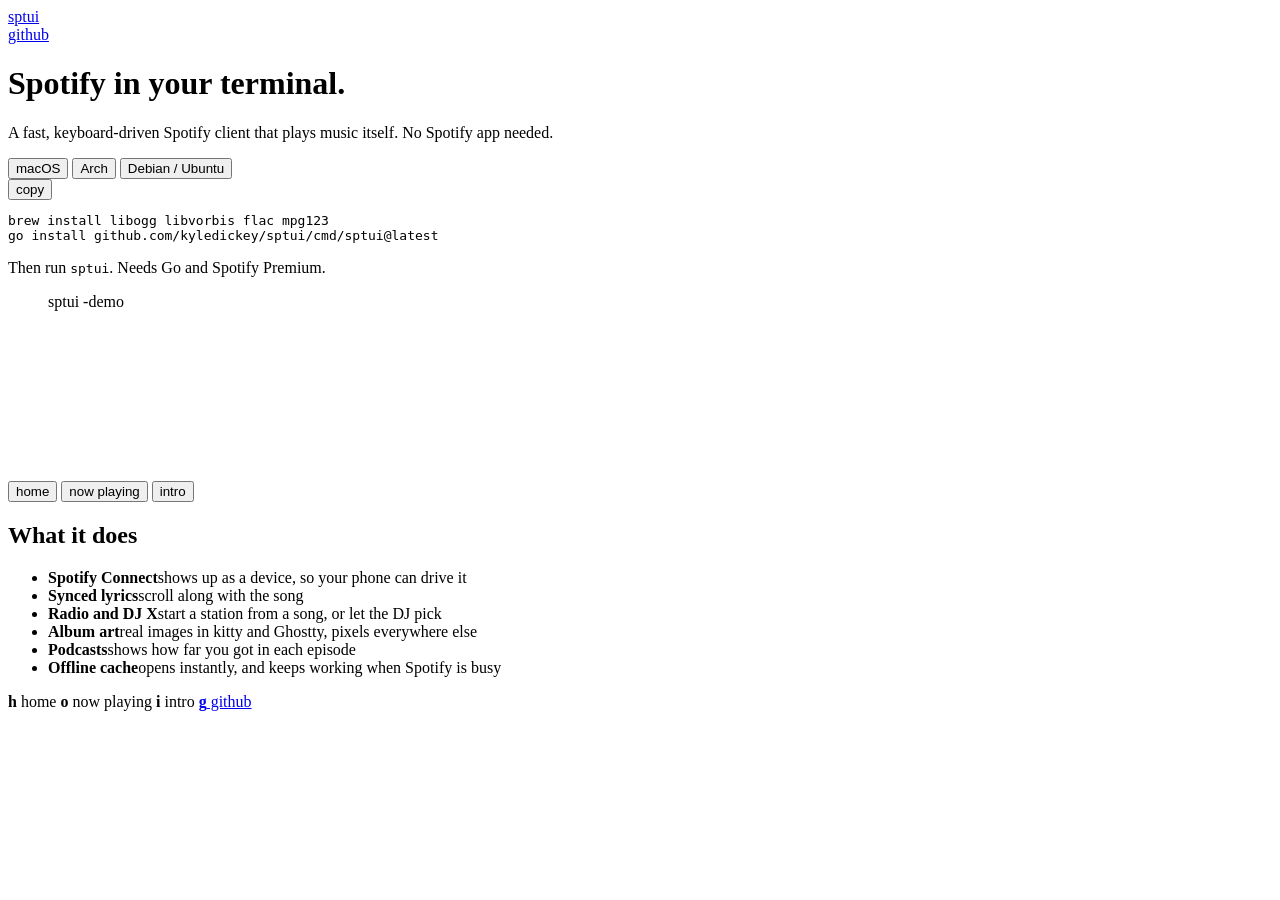
==== internal/web/site/index.html @ 6649ccc2 "feat: add webserver and site" ====
<!doctype html>
<html lang="en">
  <head>
    <meta charset="utf-8" />
    <meta name="viewport" content="width=device-width, initial-scale=1" />
    <title>sptui</title>
    <meta name="description" content="Spotify in your terminal." />
    <link rel="preload" href="/fonts/commit-mono-vf.woff2" as="font" type="font/woff2" crossorigin />
    <link rel="stylesheet" href="/style.css" />
    <script src="/screen.js" defer></script>
    <script src="/install.js" defer></script>
    <script src="/spectrum.js" defer></script>
    <link rel="icon" href="/favicon.svg" type="image/svg+xml" />
    <link rel="icon" href="/favicon-32.png" type="image/png" sizes="32x32" />
    <link rel="apple-touch-icon" href="/apple-touch-icon.png" />
    <meta property="og:title" content="sptui" />
    <meta property="og:description" content="Spotify in your terminal." />
    <meta property="og:type" content="website" />
    <meta property="og:image" content="/og.png" />
    <meta property="og:image:width" content="1200" />
    <meta property="og:image:height" content="630" />
    <meta name="twitter:card" content="summary_large_image" />
  </head>
  <body>
    <header class="top">
      <a href="/" class="pill">sptui</a>
      <span class="spectrum" aria-hidden="true"></span>
      <nav>
        <a href="https://github.com/kyledickey/sptui">github</a>
      </nav>
    </header>

    <main>
      <h1>Spotify in your terminal.</h1>
      <p class="lede">A fast, keyboard-driven Spotify client that plays music itself. No Spotify app needed.</p>

      <div class="panel focused install">
        <div class="panel-title tabs" role="tablist" aria-label="System">
          <button role="tab" data-os="macos">macOS</button>
          <button role="tab" data-os="arch">Arch</button>
          <button role="tab" data-os="debian">Debian / Ubuntu</button>
        </div>
        <button class="copy">copy</button>
        <pre data-os="macos"><code>brew install libogg libvorbis flac mpg123
go install github.com/kyledickey/sptui/cmd/sptui@latest</code></pre>
        <pre data-os="arch" hidden><code>sudo pacman -S libogg libvorbis flac mpg123 alsa-lib
go install github.com/kyledickey/sptui/cmd/sptui@latest</code></pre>
        <pre data-os="debian" hidden><code>sudo apt install libogg-dev libvorbis-dev libflac-dev libmpg123-dev libasound2-dev
go install github.com/kyledickey/sptui/cmd/sptui@latest</code></pre>
      </div>
      <p class="note">Then run <code>sptui</code>. Needs Go and Spotify Premium.</p>

      <figure id="app" class="panel">
        <figcaption class="panel-title" data-caption>sptui -demo</figcaption>
        <canvas role="img" aria-label="sptui running on made-up music"></canvas>
      </figure>
      <div class="views" role="group" aria-label="Show">
        <button data-show="home" data-key="h">home</button>
        <button data-show="playing" data-key="o">now playing</button>
        <button data-show="intro" data-key="i">intro</button>
      </div>

      <h2>What it does</h2>
      <ul class="features">
        <li><b>Spotify Connect</b><span>shows up as a device, so your phone can drive it</span></li>
        <li><b>Synced lyrics</b><span>scroll along with the song</span></li>
        <li><b>Radio and DJ X</b><span>start a station from a song, or let the DJ pick</span></li>
        <li><b>Album art</b><span>real images in kitty and Ghostty, pixels everywhere else</span></li>
        <li><b>Podcasts</b><span>shows how far you got in each episode</span></li>
        <li><b>Offline cache</b><span>opens instantly, and keeps working when Spotify is busy</span></li>
      </ul>
    </main>

    <footer class="hints">
      <span><b>h</b> home</span>
      <span><b>o</b> now playing</span>
      <span><b>i</b> intro</span>
      <a href="https://github.com/kyledickey/sptui"><b>g</b> github</a>
    </footer>
  </body>
</html>
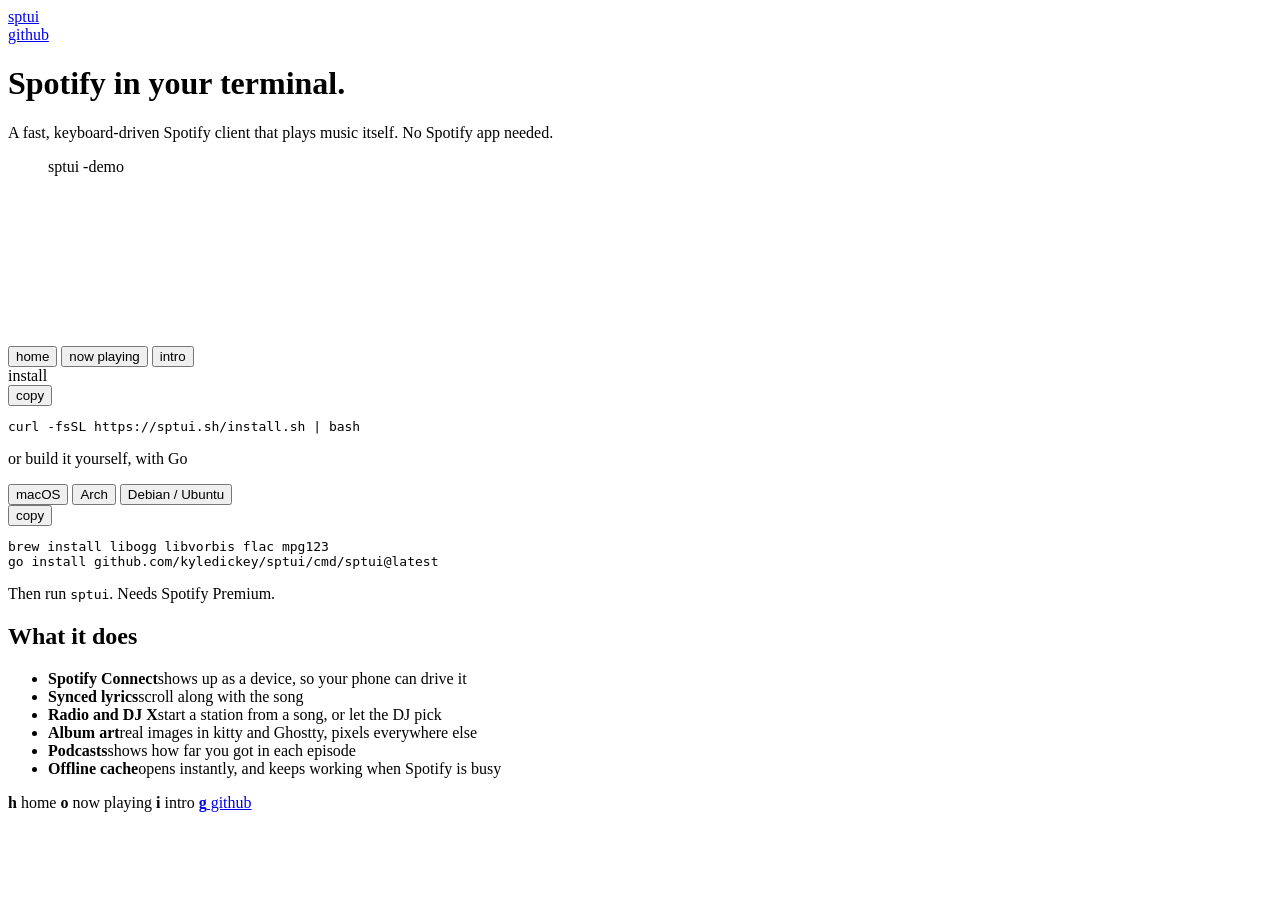
==== commit 34f2c079: "feat: add release installer to the website" ====
--- a/internal/web/site/index.html
+++ b/internal/web/site/index.html
@@ -34,22 +34,6 @@
       <h1>Spotify in your terminal.</h1>
       <p class="lede">A fast, keyboard-driven Spotify client that plays music itself. No Spotify app needed.</p>
 
-      <div class="panel focused install">
-        <div class="panel-title tabs" role="tablist" aria-label="System">
-          <button role="tab" data-os="macos">macOS</button>
-          <button role="tab" data-os="arch">Arch</button>
-          <button role="tab" data-os="debian">Debian / Ubuntu</button>
-        </div>
-        <button class="copy">copy</button>
-        <pre data-os="macos"><code>brew install libogg libvorbis flac mpg123
-go install github.com/kyledickey/sptui/cmd/sptui@latest</code></pre>
-        <pre data-os="arch" hidden><code>sudo pacman -S libogg libvorbis flac mpg123 alsa-lib
-go install github.com/kyledickey/sptui/cmd/sptui@latest</code></pre>
-        <pre data-os="debian" hidden><code>sudo apt install libogg-dev libvorbis-dev libflac-dev libmpg123-dev libasound2-dev
-go install github.com/kyledickey/sptui/cmd/sptui@latest</code></pre>
-      </div>
-      <p class="note">Then run <code>sptui</code>. Needs Go and Spotify Premium.</p>
-
       <figure id="app" class="panel">
         <figcaption class="panel-title" data-caption>sptui -demo</figcaption>
         <canvas role="img" aria-label="sptui running on made-up music"></canvas>
@@ -59,6 +43,32 @@
         <button data-show="playing" data-key="o">now playing</button>
         <button data-show="intro" data-key="i">intro</button>
       </div>
+
+      <div class="panel focused install">
+        <div class="panel-title">install</div>
+        <section>
+          <button class="copy">copy</button>
+          <pre><code>curl -fsSL https://sptui.sh/install.sh | bash</code></pre>
+        </section>
+        <p class="or">or build it yourself, with Go</p>
+        <section>
+          <div class="bar">
+            <div class="tabs" role="tablist" aria-label="System">
+              <button role="tab" data-os="macos">macOS</button>
+              <button role="tab" data-os="arch">Arch</button>
+              <button role="tab" data-os="debian">Debian / Ubuntu</button>
+            </div>
+            <button class="copy">copy</button>
+          </div>
+          <pre data-os="macos"><code>brew install libogg libvorbis flac mpg123
+go install github.com/kyledickey/sptui/cmd/sptui@latest</code></pre>
+          <pre data-os="arch" hidden><code>sudo pacman -S libogg libvorbis flac mpg123 alsa-lib
+go install github.com/kyledickey/sptui/cmd/sptui@latest</code></pre>
+          <pre data-os="debian" hidden><code>sudo apt install libogg-dev libvorbis-dev libflac-dev libmpg123-dev libasound2-dev
+go install github.com/kyledickey/sptui/cmd/sptui@latest</code></pre>
+        </section>
+      </div>
+      <p class="note">Then run <code>sptui</code>. Needs Spotify Premium.</p>
 
       <h2>What it does</h2>
       <ul class="features">
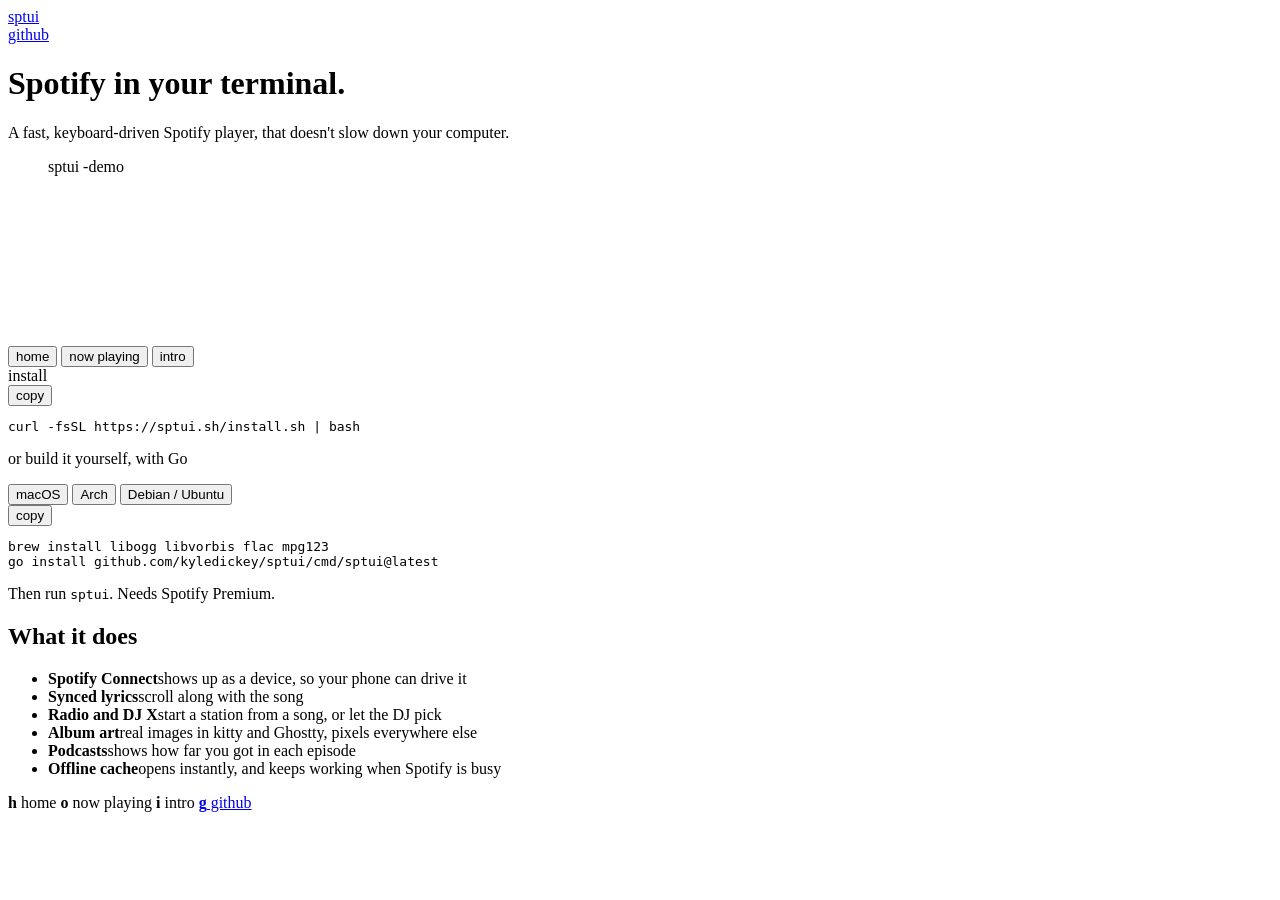
==== commit 9c98dff4: "fix: change web copy" ====
--- a/internal/web/site/index.html
+++ b/internal/web/site/index.html
@@ -20,6 +20,11 @@
     <meta property="og:image:width" content="1200" />
     <meta property="og:image:height" content="630" />
     <meta name="twitter:card" content="summary_large_image" />
+
+    <script
+          src="https://cdn.visitors.now/v.js"
+          data-token="9879d414-f762-44cf-a4e4-64450e5bf0ed">
+    </script>
   </head>
   <body>
     <header class="top">
@@ -32,7 +37,8 @@
 
     <main>
       <h1>Spotify in your terminal.</h1>
-      <p class="lede">A fast, keyboard-driven Spotify client that plays music itself. No Spotify app needed.</p>
+      <p class="lede">A fast, keyboard-driven Spotify player, that doesn't
+          slow down your computer.</p>
 
       <figure id="app" class="panel">
         <figcaption class="panel-title" data-caption>sptui -demo</figcaption>
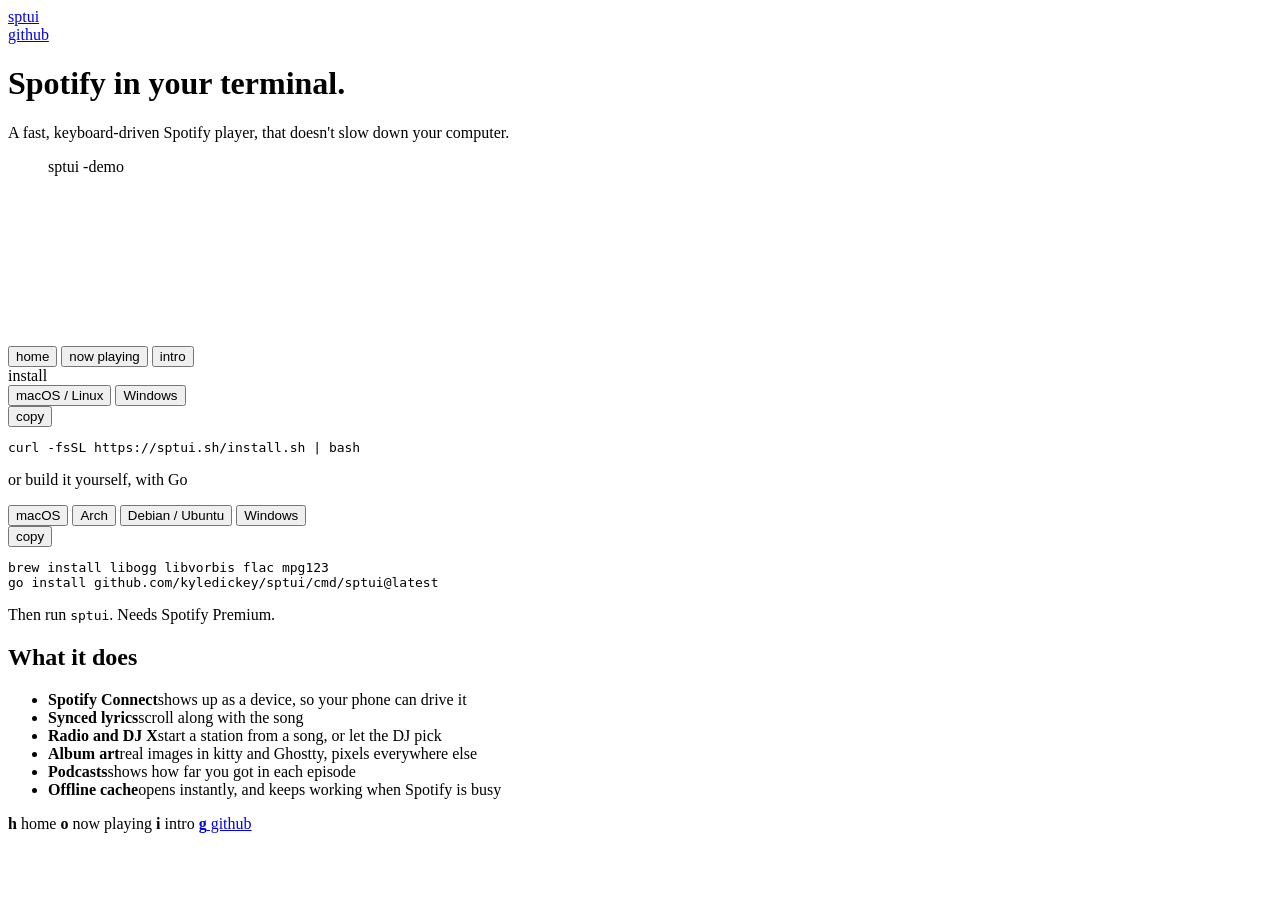
==== commit b6ca040d: "feat: run on Windows, and install with PowerShell Release builds now include sptui_windows_amd64.zip" ====
--- a/internal/web/site/index.html
+++ b/internal/web/site/index.html
@@ -53,8 +53,15 @@
       <div class="panel focused install">
         <div class="panel-title">install</div>
         <section>
-          <button class="copy">copy</button>
-          <pre><code>curl -fsSL https://sptui.sh/install.sh | bash</code></pre>
+          <div class="bar">
+            <div class="tabs" role="tablist" aria-label="System">
+              <button role="tab" data-os="macos arch debian">macOS / Linux</button>
+              <button role="tab" data-os="windows">Windows</button>
+            </div>
+            <button class="copy">copy</button>
+          </div>
+          <pre data-os="macos arch debian"><code>curl -fsSL https://sptui.sh/install.sh | bash</code></pre>
+          <pre data-os="windows" hidden><code>irm https://sptui.sh/install.ps1 | iex</code></pre>
         </section>
         <p class="or">or build it yourself, with Go</p>
         <section>
@@ -63,6 +70,7 @@
               <button role="tab" data-os="macos">macOS</button>
               <button role="tab" data-os="arch">Arch</button>
               <button role="tab" data-os="debian">Debian / Ubuntu</button>
+              <button role="tab" data-os="windows">Windows</button>
             </div>
             <button class="copy">copy</button>
           </div>
@@ -71,6 +79,9 @@
           <pre data-os="arch" hidden><code>sudo pacman -S libogg libvorbis flac mpg123 alsa-lib
 go install github.com/kyledickey/sptui/cmd/sptui@latest</code></pre>
           <pre data-os="debian" hidden><code>sudo apt install libogg-dev libvorbis-dev libflac-dev libmpg123-dev libasound2-dev
+go install github.com/kyledickey/sptui/cmd/sptui@latest</code></pre>
+          <pre data-os="windows" hidden><code># in MSYS2's UCRT64 shell
+pacman -S mingw-w64-ucrt-x86_64-{go,gcc,pkgconf,libogg,libvorbis,flac,mpg123}
 go install github.com/kyledickey/sptui/cmd/sptui@latest</code></pre>
         </section>
       </div>
